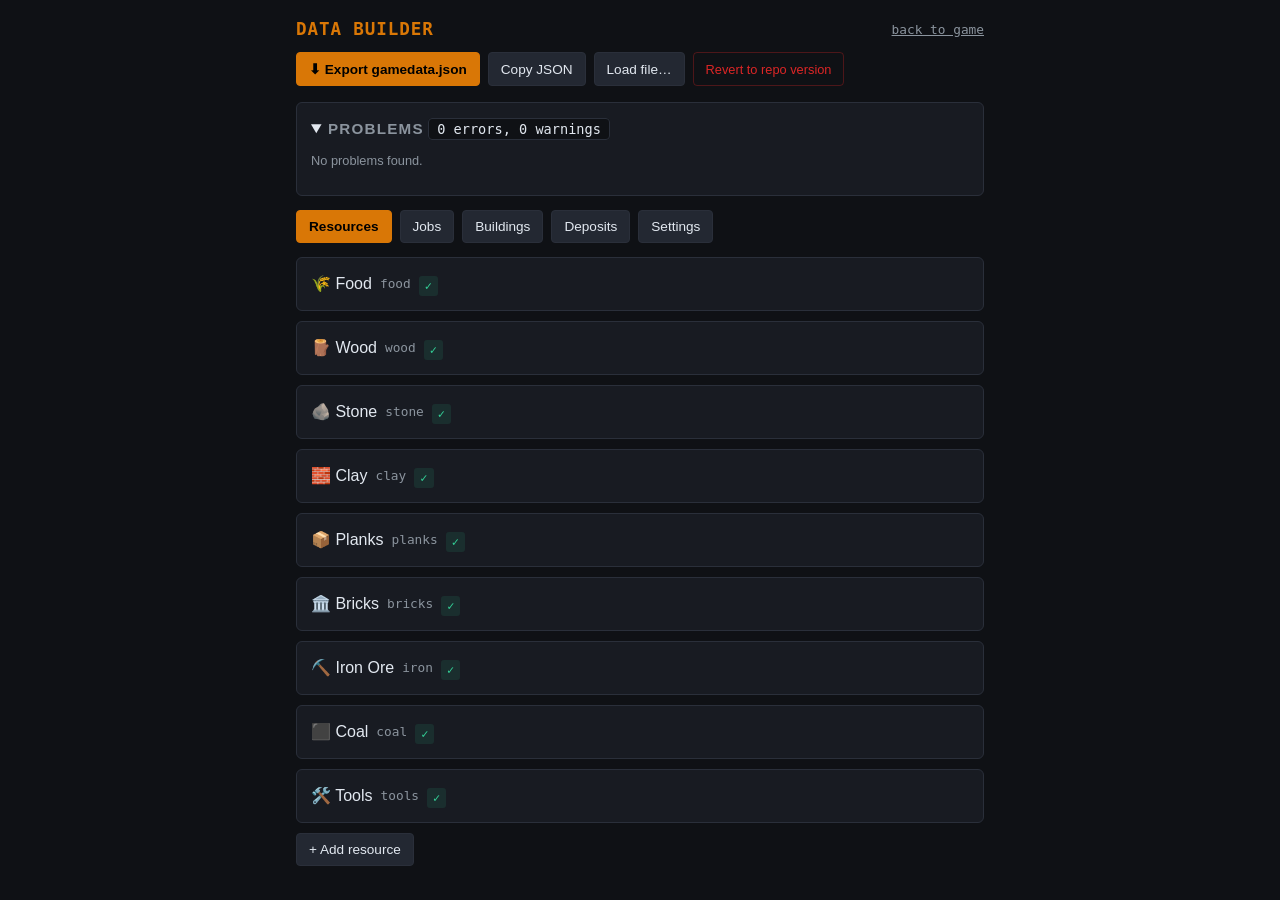
==== builder.html @ 9afb6a3e "added builder (claude)" ====
<!DOCTYPE html>
<html lang="en">
<head>
    <meta charset="UTF-8">
    <meta name="viewport" content="width=device-width, initial-scale=1.0">
    <title>Settlement data builder</title>
    <link rel="stylesheet" href="style.css?v=0.42">
    <style>
        .ed .fld { margin: 10px 0; }
        .lbl { display: block; font: 0.75rem var(--font-mono); color: var(--muted); margin-bottom: 3px; }
        .ed input[type=text], .ed input[type=number], .ed select, .ed textarea {
            background: var(--bg); color: var(--text); border: 1px solid var(--border);
            border-radius: 4px; padding: 7px 8px; font: 0.85rem var(--font-mono); max-width: 100%; }
        .ed input[type=text], .ed textarea { width: 100%; }
        .ed input[type=number] { width: 7em; }
        .ed textarea.bad { border-color: var(--danger); }
        .ed-row { display: flex; gap: 6px; align-items: center; flex-wrap: wrap; margin: 4px 0; }
        .ed summary { cursor: pointer; display: flex; gap: 8px; align-items: center; flex-wrap: wrap; }
        .muted { color: var(--muted); font: 0.8rem var(--font-mono); }
        #tabs { margin-bottom: 14px; }
        #editor > .panel { margin-bottom: 10px; }
    </style>
</head>
<body>
    <header>
        <div class="title-bar">
            <h1>DATA BUILDER</h1>
            <a href="index.html" class="muted">back to game</a>
        </div>
        <div class="button-row">
            <button id="export-btn" class="btn-primary">⬇ Export gamedata.json</button>
            <button id="copy-btn">Copy JSON</button>
            <button id="load-btn">Load file…</button>
            <button id="revert-btn" class="btn-danger">Revert to repo version</button>
            <input type="file" id="file-in" accept=".json,application/json" hidden>
        </div>
        <p class="hint" id="draft-note" style="margin-top:8px;"></p>
    </header>
    <main>
        <details class="panel" id="issues-panel" open>
            <summary><h2 style="display:inline">Problems</h2> <span id="summary" class="badge">...</span></summary>
            <div id="issues" class="stack-list" style="margin-top:10px;"></div>
        </details>
        <div id="tabs" class="button-row">
            <button data-sec="resources">Resources</button>
            <button data-sec="jobs">Jobs</button>
            <button data-sec="buildings">Buildings</button>
            <button data-sec="deposits">Deposits</button>
            <button data-sec="settings">Settings</button>
        </div>
        <div id="editor"></div>
    </main>
    <script src="validate.js?v=0.42"></script>
    <script src="builder.js?v=0.42"></script>
</body>
</html>
---- style.css ----
:root {
    --bg: #0f1115;
    --surface: #181b22;
    --border: #2a2f3a;
    --text: #e2e8f0;
    --muted: #8b949e;
    --accent: #d97706;
    --accent-hover: #f59e0b;
    --danger: #dc2626;
    --font-mono: ui-monospace, SFMono-Regular, Menlo, Monaco, Consolas, monospace;
}

* { box-sizing: border-box; margin: 0; padding: 0; }

body {
    background-color: var(--bg);
    color: var(--text);
    font-family: -apple-system, BlinkMacSystemFont, "Segoe UI", Roboto, sans-serif;
    line-height: 1.5;
    max-width: 720px;
    margin: 0 auto;
    padding: 16px;
}

header { margin-bottom: 16px; }

.title-bar, .section-header {
    display: flex;
    justify-content: space-between;
    align-items: center;
    margin-bottom: 10px;
}

h1 { font-family: var(--font-mono); font-size: 1.1rem; letter-spacing: 0.05em; color: var(--accent); }
h2 { font-size: 0.95rem; text-transform: uppercase; letter-spacing: 0.08em; color: var(--muted); }
h3 { font-size: 0.9rem; margin-bottom: 4px; }

.panel {
    background: var(--surface);
    border: 1px solid var(--border);
    border-radius: 6px;
    padding: 14px;
    margin-bottom: 14px;
}

.hidden { display: none; }
.hint { font-size: 0.8rem; color: var(--muted); margin-bottom: 10px; }

.log-box {
    font-family: var(--font-mono);
    font-size: 0.8rem;
    height: 76px;
    overflow-y: auto;
    color: var(--muted);
    background: #0b0d10;
}

.log-entry { margin-bottom: 3px; }
.log-entry:first-child { color: var(--text); }

.grid-list {
    display: grid;
    grid-template-columns: repeat(auto-fit, minmax(140px, 1fr));
    gap: 10px;
}

.stat-card {
    background: var(--bg);
    border: 1px solid var(--border);
    padding: 10px;
    border-radius: 4px;
    display: flex;
    justify-content: space-between;
    align-items: center;
    font-family: var(--font-mono);
}

.stack-list { display: flex; flex-direction: column; gap: 8px; }

.row-item {
    display: flex;
    justify-content: space-between;
    align-items: center;
    background: var(--bg);
    border: 1px solid var(--border);
    padding: 10px 12px;
    border-radius: 4px;
    gap: 10px;
}

.row-info strong { display: block; font-size: 0.95rem; }
.row-info span { font-size: 0.8rem; color: var(--muted); font-family: var(--font-mono); }
.row-info { flex: 1 1 auto; min-width: 0; }
.row-info span { display: block; overflow-wrap: anywhere; }

/* Job -/+ controls and build buttons keep their size; the text column absorbs squeeze */
.row-item > .button-row { flex: 0 0 auto; flex-wrap: nowrap; gap: 6px; }
.row-item > button { flex: 0 0 auto; }
.row-item .button-row .badge { min-width: 3.2ch; text-align: center; }
.row-item .button-row button { min-width: 36px; padding: 8px 10px; }

.button-row, .form-row { display: flex; gap: 8px; flex-wrap: wrap; }
.form-row input {
    flex: 1;
    min-width: 180px;
    background: var(--bg);
    border: 1px solid var(--border);
    color: var(--text);
    padding: 8px 10px;
    border-radius: 4px;
    font-family: var(--font-mono);
    font-size: 0.85rem;
}

button {
    background: #232832;
    color: var(--text);
    border: 1px solid var(--border);
    padding: 8px 12px;
    border-radius: 4px;
    cursor: pointer;
    font-size: 0.85rem;
    font-weight: 500;
    touch-action: manipulation;
}

button:hover:not(:disabled) { border-color: var(--accent); }
button:disabled { opacity: 0.4; cursor: not-allowed; }
.btn-primary { background: var(--accent); color: #000; border-color: var(--accent); font-weight: 600; }
.btn-primary:hover:not(:disabled) { background: var(--accent-hover); }
.btn-subtle { background: transparent; font-size: 0.8rem; padding: 5px 10px; }
.btn-danger { background: transparent; color: var(--danger); border-color: rgba(220, 38, 38, 0.3); font-size: 0.8rem; }

.badge {
    font-family: var(--font-mono);
    font-size: 0.85rem;
    background: var(--bg);
    padding: 2px 8px;
    border-radius: 4px;
    border: 1px solid var(--border);
}

.stat-card-content {
    display: flex;
    flex-direction: column;
}

.rate-badge {
    font-family: var(--font-mono);
    font-size: 0.75rem;
    padding: 1px 6px;
    border-radius: 3px;
    margin-top: 4px;
    align-self: flex-start;
}

.rate-badge.positive { color: #34d399; background: rgba(52, 211, 153, 0.1); }
.rate-badge.negative { color: #f87171; background: rgba(248, 113, 113, 0.1); }
.rate-badge.neutral { color: var(--muted); background: var(--bg); }

.status-text { font-family: var(--font-mono); font-size: 0.8rem; margin-top: 8px; color: var(--accent); }
footer { display: flex; justify-content: space-between; margin-top: 20px; }
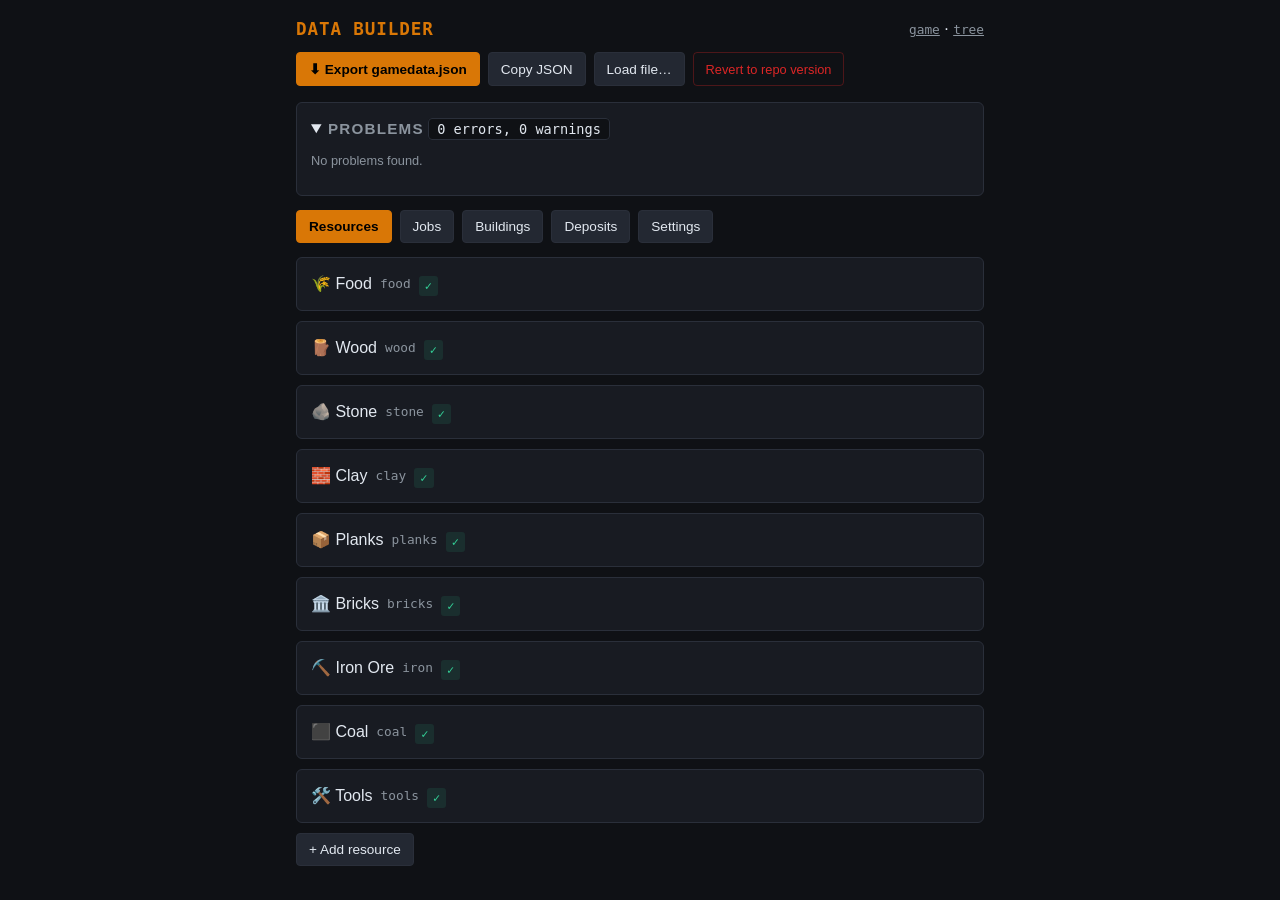
==== commit 678132a0: "added tree (claude)" ====
--- a/builder.html
+++ b/builder.html
@@ -25,7 +25,7 @@
     <header>
         <div class="title-bar">
             <h1>DATA BUILDER</h1>
-            <a href="index.html" class="muted">back to game</a>
+            <span><a href="index.html" class="muted">game</a> · <a href="tree.html" class="muted">tree</a></span>
         </div>
         <div class="button-row">
             <button id="export-btn" class="btn-primary">⬇ Export gamedata.json</button>
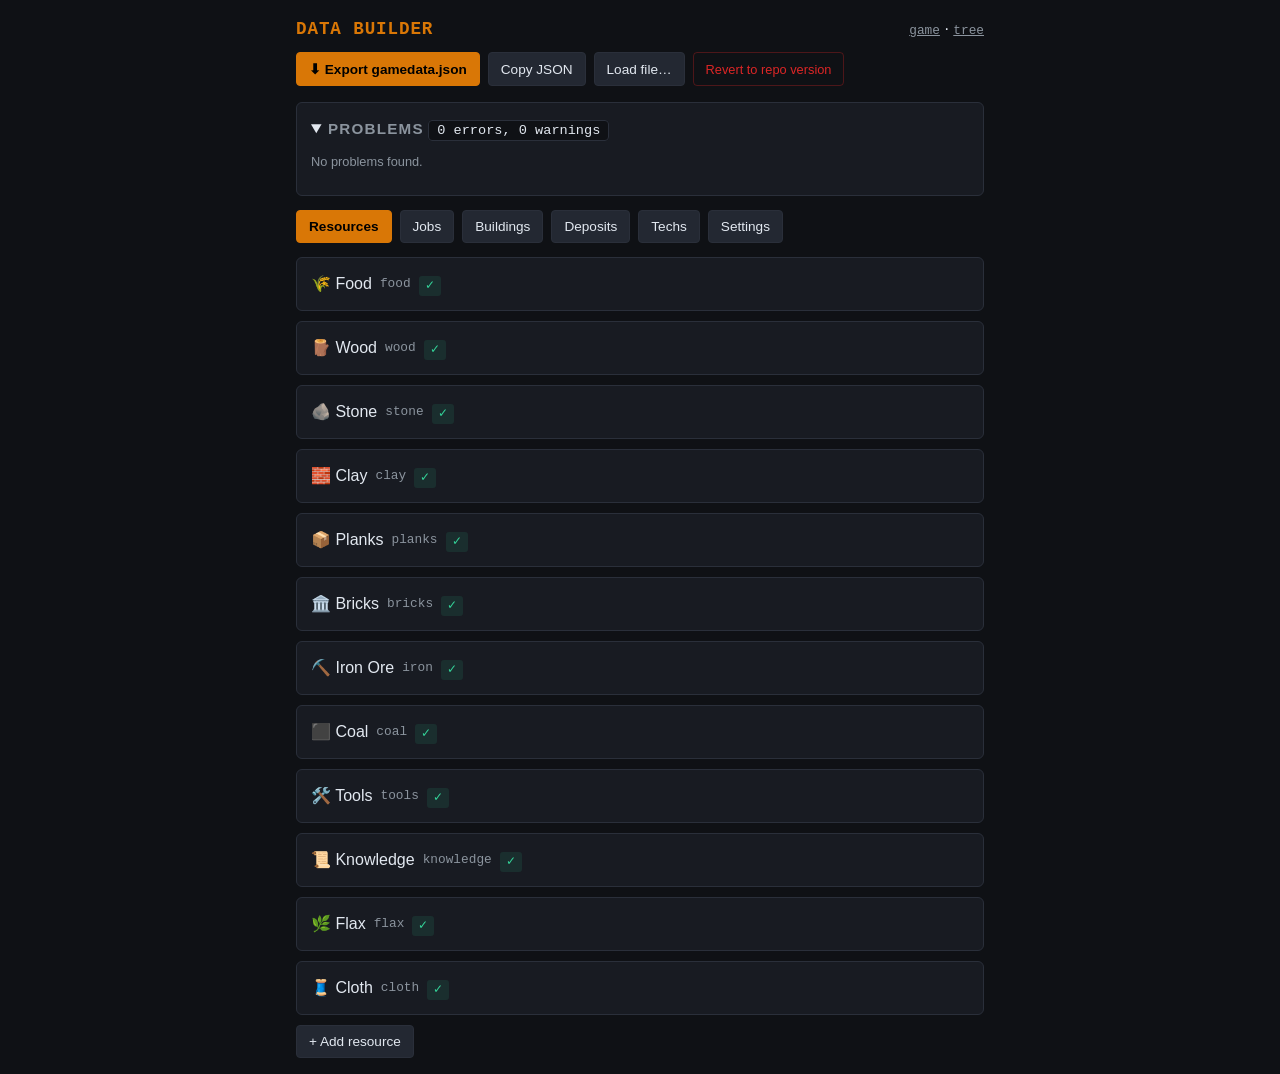
==== commit 4dc49032: "techs (claude)" ====
--- a/builder.html
+++ b/builder.html
@@ -4,7 +4,7 @@
     <meta charset="UTF-8">
     <meta name="viewport" content="width=device-width, initial-scale=1.0">
     <title>Settlement data builder</title>
-    <link rel="stylesheet" href="style.css?v=0.42">
+    <link rel="stylesheet" href="style.css?v=0.6">
     <style>
         .ed .fld { margin: 10px 0; }
         .lbl { display: block; font: 0.75rem var(--font-mono); color: var(--muted); margin-bottom: 3px; }
@@ -46,11 +46,12 @@
             <button data-sec="jobs">Jobs</button>
             <button data-sec="buildings">Buildings</button>
             <button data-sec="deposits">Deposits</button>
+            <button data-sec="techs">Techs</button>
             <button data-sec="settings">Settings</button>
         </div>
         <div id="editor"></div>
     </main>
-    <script src="validate.js?v=0.42"></script>
-    <script src="builder.js?v=0.42"></script>
+    <script src="validate.js?v=0.6"></script>
+    <script src="builder.js?v=0.6"></script>
 </body>
 </html>
--- a/style.css
+++ b/style.css
@@ -160,3 +160,20 @@
 
 .status-text { font-family: var(--font-mono); font-size: 0.8rem; margin-top: 8px; color: var(--accent); }
 footer { display: flex; justify-content: space-between; margin-top: 20px; }
+
+/* map grid */
+.map { display: grid; gap: 2px; }
+.tile { aspect-ratio: 1; padding: 0; font-size: 0.7rem; line-height: 1; background: #10131a; border: 1px solid var(--border); opacity: 0.45; border-radius: 3px; }
+.tile.own { opacity: 1; border-color: #3b4252; }
+.tile.near { opacity: 0.85; border: 1px dashed var(--accent); }
+.tile.target { opacity: 1; border-color: #34d399; box-shadow: inset 0 0 0 1px #34d399; }
+.tile.sel { outline: 2px solid var(--accent); outline-offset: 1px; }
+.tile { position: relative; }
+.tile .sub { position: absolute; top: 0; left: 1px; font-size: 0.42rem; line-height: 1; opacity: 0.9; pointer-events: none; }
+.muted { color: var(--muted); font: 0.8rem var(--font-mono); }
+.alert { border: 1px solid var(--danger); background: rgba(220, 38, 38, 0.12); color: #fca5a5; border-radius: 6px; padding: 10px 14px; margin-bottom: 14px; font-weight: 600; }
+.tile.sel { outline: 2px solid #e2e8f0; outline-offset: 1px; }
+.mapwrap { position: relative; }
+.mapwrap canvas { width: 100%; height: min(55vh, 440px); display: block; border: 1px solid var(--border); border-radius: 6px; touch-action: none; cursor: grab; background: #0b0d10; }
+.mapbtns { position: absolute; right: 8px; top: 8px; display: flex; flex-direction: column; gap: 6px; }
+.mapbtns button { width: 34px; height: 34px; padding: 0; background: rgba(24, 27, 34, 0.9); }
